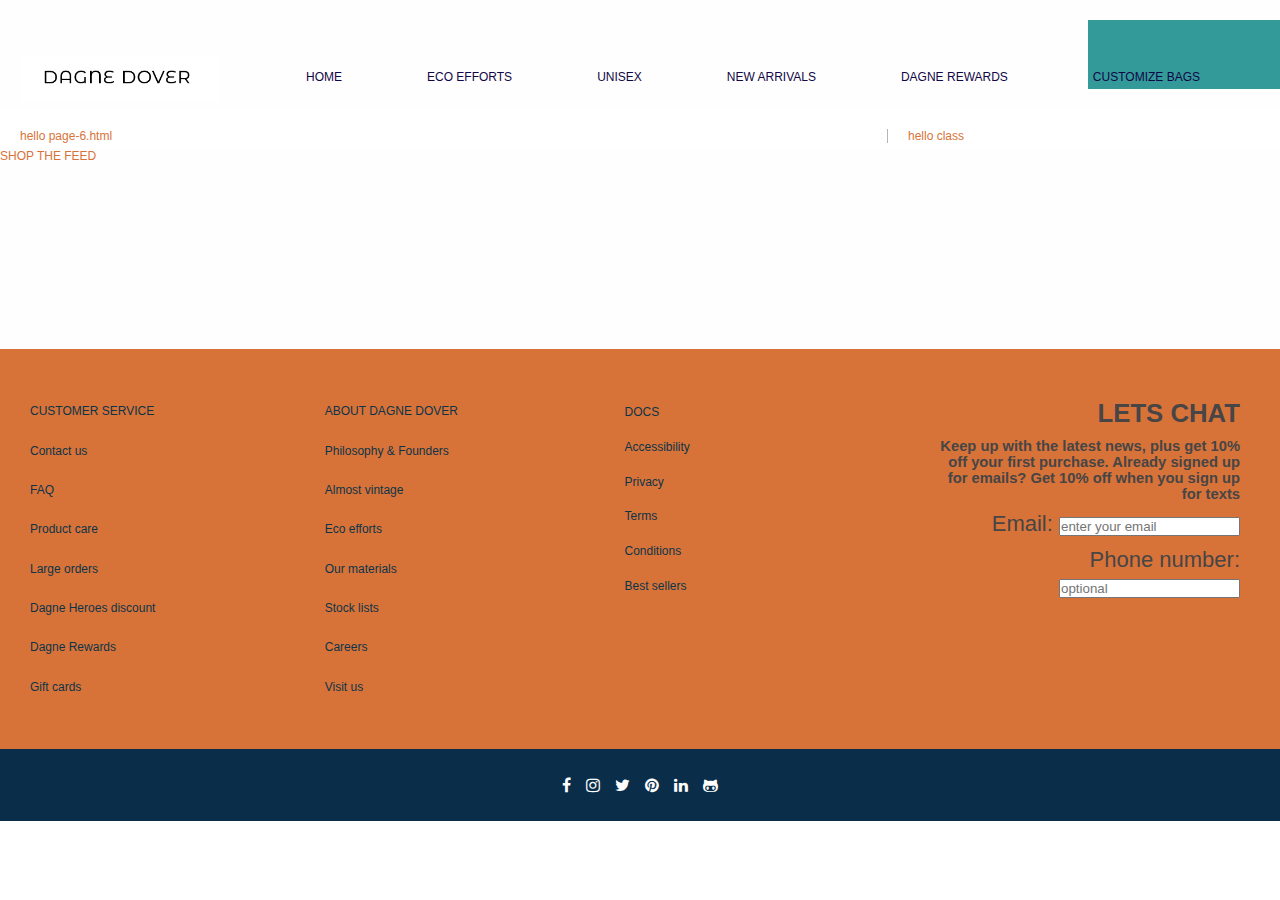
==== customize.html @ a28b2b4f "my first repo" ====
<!DOCTYPE html>
<html lang="en">
<head>
  <meta charset="UTF-8">
  <meta http-equiv="X-UA-Compatible" content="IE=edge">
  <meta name="viewport" content="width=device-width, initial-scale=1.0">
  <link href="https://stackpath.bootstrapcdn.com/font-awesome/4.7.0/css/font-awesome.min.css" rel="stylesheet">
  <link rel="stylesheet" type="text/css" href="./assets/stylesheets/styles.css" />
  <title>Nav bar flex</title>
  <style>
    * {
      padding: 0;
      margin: 0;
    }
    .horizontal-nav {
      background-color: rgba(255, 254, 253, 0.7);
    }

    h1 {
      color: #791a1a;
      font-size: 120px;
      font-weight: bold;
    }

    .container {
      position: relative;
      width: 100%;
      z-index: -100;
    }

    .hero-text {
      position:absolute;
      top: 10%;
      left: 10%;
    }

    .footer-content {
      width: 100%;
      background-color: #8b3a04;
    }

    .hero-button {
      position: absolute;
      bottom: 10%;
      right: 0%;
      border-radius: 10px;
      border: none;
      background-color: #0a2d4a;
      color: white;
      font-size: 20px;
      padding: 20px;
      cursor: pointer;
    }

    button.hero-button a {
      display: inline;
      border: none;
      color: #ffffff;
      padding: 0;
    }
  </style>
</head>
<body>
  <header>
    <!-- TODO: go assets/stylesheets/styles.css, look for the logo class and change the image -->
    <a class="logo" href="home.html"></a>
  <nav>
    <div class="horizontal-nav flex-container">
      <a href="home.html">HOME</a>
      <a href="eco efforts.html">ECO EFFORTS</a>
      <a href="unisex.html">UNISEX</a>
      <a href="new arrivals.html">NEW ARRIVALS</a>
      <a href="dagne rewards.html">DAGNE REWARDS</a>
      <a href="#" class="active-menu-item">CUSTOMIZE BAGS</a>
    </div>
    <!-- dropdown-menu -->
    <div class="dropdown">
      <button class="dropbtn"><span class="fa fa-bars fa-x"></span></button>
      <div class="dropdown-content">
        <a href="home.html">HOME</a>
        <a href="eco efforts.html">ECO EFFORTS</a>
        <a href="unisex.html">UNISEX</a>
        <a href="new arrivals.html">NEW ARRIVALS</a>
        <a href="dagne rewards.html">DAGNE REWARDS</a>
        <a href="#" class="active-menu-item">CUSTOMIZE BAGS</a>
      </div>
    </div>
  </nav>
  <section style="width: auto; padding:20px;">
    <article style="width: 70%; float: left; ">
      <div style="border-right: 1px solid rgb(181, 181, 181);">
        <!-- TODO: add content -->
        hello page-6.html
      </div>
    </article>
    <aside style="width: 30%; float: right; padding-left: 20px;">
      <!-- TODO: add content -->
      <div>
        hello class
      </div>
    </aside>
  </section>
  <style>
    * {
      box-sizing: border-box;
    }

    body {
      margin: 0;
      color: rgb(215, 115, 57);
    }

    a {
      text-decoration: none;
      color: inherit;
    }

    footer {
      width: 100%;
      /*padding: 20px;*/
      display: flex;
      flex-direction: row;
      background-color: rgb(215, 115, 57);
      color:#0d3348;
    }


    footer a:hover {
      color: rgb(215, 115, 57);
      text-decoration: none;
    }

    /* flex-direction: column */
    footer section.first-column {
      width: 30%;
      height: 400px;
      padding: 30px;
      display: flex;
      flex-direction: column;
      justify-content: space-evenly;
      text-align:left;
    }

    footer section.second-column {
      width: 30%;
      height: 400px;
      padding: 30px;
      display: flex;
      flex-direction: column;
      justify-content: space-evenly;
      text-align:left;
    }
    footer section.third-column {
      width: 30%;
      height: 300px;
      padding: 35px;
      display: flex;
      flex-direction: column;
      justify-content:space-evenly;
      text-align:left;
    }


    footer section.signup-info {
      width: 40%;
      height: 300px;
      font-size: 22px;
      padding: 40px;
      color: #474545;
      background-color:rgb(215, 115, 57);
      display: flex;
      flex-direction: column;
      justify-content:space-evenly;
      text-align: right;

    }

    footer section.contact-info > div {
      padding-top: 5px;
    }

    .footer-content {
      width: 100%;
      background-color:#0a2d4a;
      justify-content: center;
    }

  </style>
</head>

<body>
   <!-- Main content -->
  <section style="width: 100%; height: 200px; background-color: rgba(255, 254, 253, 0.7);">SHOP THE FEED</section>
  <footer>
    <section class="first-column">
      <div class="footer-headline">CUSTOMER SERVICE</div>
      <a href="#" target="_blank">Contact us</a>
      <a href="#" target="_blank">FAQ</a>
      <a href="#" target="_blank">Product care</a>
      <a href="#" target="_blank">Large orders</a>
      <a href="#" target="_blank">Dagne Heroes discount</a>
      <a href="#" target="_blank">Dagne Rewards</a>
      <a href="#" target="_blank">Gift cards</a>
      
    </section>

    <section class="second-column">
      <div class="footer-headline">ABOUT DAGNE DOVER</div>
      <a href="#" target="_blank">Philosophy & Founders</a>
      <a href="#" target="_blank">Almost vintage</a>
      <a href="#" target="_blank">Eco efforts</a>
      <a href="#" target="_blank">Our materials</a>
      <a href="#" target="_blank">Stock lists</a>
      <a href="#" target="_blank">Careers</a>
      <a href="#" target="_blank">Visit us</a>
      
    </section>
    <section class="third-column">
      <div class="footer-headline">DOCS</div>
      <a href="#" target="_blank">Accessibility</a>
      <a href="#" target="_blank">Privacy</a>
      <a href="#" target="_blank">Terms</a>
      <a href="#" target="_blank">Conditions</a>
      <a href="#" target="_blank">Best sellers</a>
      
    </section>
    <section class="signup-info">
      
        <h3>LETS CHAT</h3>
        <h6>Keep up with the latest news, plus get 10% off your first purchase. Already signed up for emails? Get 10% off when you sign up for texts</h6>
        <span><label>Email: </label><input type="email" placeholder="enter your email"/></span>
        <span><label>Phone number: </label><input type="phone number" placeholder="optional"/></span>

      </section>
  
    
  </footer>
  <footer class="footer-content">
    <div class="social-icon">
      <!-- Facebook -->
      <a href="" target="_blank" class="fa fa-facebook-f fa-lg padding-right" style="color: #ffffff;"></a>
      <!--Instagram-->
      <a href="" target="_blank" class="fa fa-instagram fa-lg padding-right" style="color: #ffffff;"></a>
      <!-- Twitter -->
      <a href="" target="_blank" class="fa fa-twitter fa-lg padding-right" style="color: #ffffff;"></a>
      <!-- Pinterest -->
      <a href="" target="_blank" class="fa fa-pinterest fa-lg padding-right" style="color: #ffffff;"></a>
      <!-- Linkedin -->
      <a href="" target="_blank" class="fa fa-linkedin fa-lg padding-right" style="color: #ffffff;"></a>
      <!-- GitHub -->
      <a href="" target="_blank" class="fa fa-github-alt fa-lg" style="color: #ffffff;"></a>
    </div>
  </footer>

</body>
</body>
</html>
---- assets/stylesheets/styles.css ----
* {
  box-sizing: border-box;
  margin:0;
  padding:0;
}

@font-face {
  font-family: "Font Family 1";
  src: url("../fonts/BebasNeue-Regular.ttf") format("truetype");
}

@font-face {
  font-family: "Font Family 2";
  src: url("../fonts/BonheurRoyale-Regular.ttf") format("truetype");
}
@font-face {
  font-family: "Font Family 3";
  src: url("../fonts/Montserrat-VariableFont_wght.ttf") format("truetype");
}
body {
  margin: 0;
  padding: 0;
  color: #777777;
  font-size: 12px;
  font-weight:normal;
  font-family:'Gill Sans', 'Gill Sans MT', Calibri, 'Trebuchet MS', sans-serif;
}



.horizontal-nav {
  background-color: rgba(255, 255, 255, 0.7);
  padding: 0, 0, 0, 0;
  
}

.horizontal-nav a {
  color: #110646;
  text-decoration:none;
  display: inline-block;
  margin: 20px 0px;
  padding: 50px 80px 5px 5px;
  text-align: right;
  
}

.horizontal-nav a:hover {
  transition: all 0.5s ease;
  color: #26517a;
  cursor: grab;
}

header a.logo {
  transition: all 0.5s ease;
  position: absolute;
  display: block;
  width: 200px;
  height: 150px;
  /* change dish-01.png to your loge image */
  background: url(../images/dagne\ dover\ logo.png) no-repeat 0 0;
  background-size: contain;
  top: 57px;
  left: 20px;
  z-index: 100;
}
header a.logo:hover {
  transition: all 0.5s ease;
  opacity: 0.8;
}

.flex-container {
  display: flex;
  flex-wrap: wrap;
  flex-direction: row;
  justify-content: right;
  padding: 50;
  margin: 0;
}

.dropdown {
  /*width: 100%;*/
  transition: all 0.5s ease;
  position: absolute;
  display: none;
  /* hide dropdown menu and button in bigger screen size */
  top: 0;
  /* top right bottom left work with position:absolute, set an absolute position where to put the dropdown menu */
  right: 0;
  z-index: 100;
  /* by default, always align to left */
  /*right: 0;*/
  /* if dropdown is set to right, dropdown-content should be set to right */
}

.dropbtn {
  background-color: rgba(0, 102, 102, 0);
  color: #a85c5c;
  padding: 15px;
  font-size: 16px;
  border: none;
  cursor: pointer;
  line-height: normal;
  text-align: right;
}



.dropdown-content {
  display: none;
  /* set display to none, so dropdown menu won't show till hover dropdown */
  position: absolute;
  right: 0;
  /* if dropdown is set to right, dropdown-content should be set to right */
  background-color: rgba(0, 102, 102, 0.8);
  min-width: 280px;
  box-shadow: 0px 8px 16px 0px rgba(0, 0, 0, 0.2);
  z-index: 1;
  text-align: right;
}

.dropdown-content a {
  transition: all o.5s ease;
  color: #110837;
  padding: 5px 10px;
  text-decoration: none;
  display: block;
  text-align: center;
  line-height: normal;
}

.dropdown-content a:hover {
  transition: all 0.5s ease;
  background-color: #339999;
}

.dropdown:hover .dropdown-content {
  transition: all 0.5 ease;
  display: block;
}

.dropdown:hover {
  transition: all 0.5s ease;
  background-color: rgba(0, 102, 102, 0.8);
}
  
.active-menu-item {
  background-color: #339999;
}

.padding-right {
  padding-right: 15px;
}

.to-top {
  width: 100%;
  padding: 30px;
  display: flex;
  justify-content: center;
}

div.to-top a {
  border-bottom: none;
}

footer > div.social-icon {
  padding: 30px;
  display: flex;
  justify-content: left;
}

footer a {
  border-bottom: none;
}

a {
  color: rgba(0, 0, 0, 0.6);
  text-decoration: none;
}

@media screen and (max-width: 500px) {
  .logo {
    width: 30px;
    padding-bottom: 10px;
  }

  .horizontal-nav {
    display: none;
    /* hide the nav bar in small screen size */
  }

  .dropdown {
    background-color: rgba(0, 0, 0, 0.6);
    display: block;
    /* show dropdown menu and button in small screen size */
  }

  .dropdown-content {
    min-width: 500px;
  }
}
<style>
    * {
      box-sizing: border-box;
    }

    body {
      margin: 0;
      color: rgb(215, 115, 57);
    }

    a {
      text-decoration: none;
      color: inherit;
    }

    footer {
      width: 100%;
      /*padding: 20px;*/
      display: flex;
      flex-direction: row;
      background-color: rgb(215, 115, 57);
      color:#0d3348;
    }


    footer a:hover {
      color: rgb(215, 115, 57);
      text-decoration: none;
    }

    /* flex-direction: column */
    footer section.first-column {
      width: 30%;
      height: 400px;
      padding: 30px;
      display: flex;
      flex-direction: column;
      justify-content: space-evenly;
      text-align:left;
    }

    footer section.second-column {
      width: 30%;
      height: 400px;
      padding: 30px;
      display: flex;
      flex-direction: column;
      justify-content: space-evenly;
      text-align:left;
    }
    footer section.third-column {
      width: 30%;
      height: 300px;
      padding: 35px;
      display: flex;
      flex-direction: column;
      justify-content:space-evenly;
      text-align:left;
    }


    footer section.signup-info {
      width: 40%;
      height: 300px;
      font-size: 22px;
      padding: 40px;
      color: #474545;
      background-color:rgb(215, 115, 57);
      display: flex;
      flex-direction: column;
      justify-content:space-evenly;
      text-align: right;

    }

    footer section.contact-info > div {
      padding-top: 5px;
    }

    .footer-content {
      width: 100%;
      background-color:#0a2d4a;
      justify-content: center;
    }
    <style>
    * {
      padding: 0;
      margin: 0;
    }

    

    .hero-text {
      justify-content: left;
      font-size: 80px;
      position:absolute;
      padding-top: 27.5%;
      padding-left: 82%;
    }

    .footer-content {
      width: 100%;
      background-color: #8b3a04;
    }

    .hero-button {
      position:fixed;
      bottom: 10%;
      right: 0%;
      border-radius: 10px;
      border: none;
      background-color: #0a2d4a;
      color: white;
      font-size: 20px;
      padding: 20px;
      cursor: pointer;
    }

    button.hero-button a {
      position: sticky;
      display: inline;
      border: none;
      color: #ffffff;
      padding: 0;
    }
  </style>
  <style>
    .container {
      width: 70%;
      padding: 30px;
      float: left;
    }

    .slick-next:before,
    .slick-prev:before {
      color: green;
    }

    .image-responsive {
      width: 100%;
      height: auto;
      display: block;
    }

    .slick-slide {
      padding: 0 5px;
    }

    .your-class div p {
      margin: 5px 0;
      text-align: center;
    }
  </style>
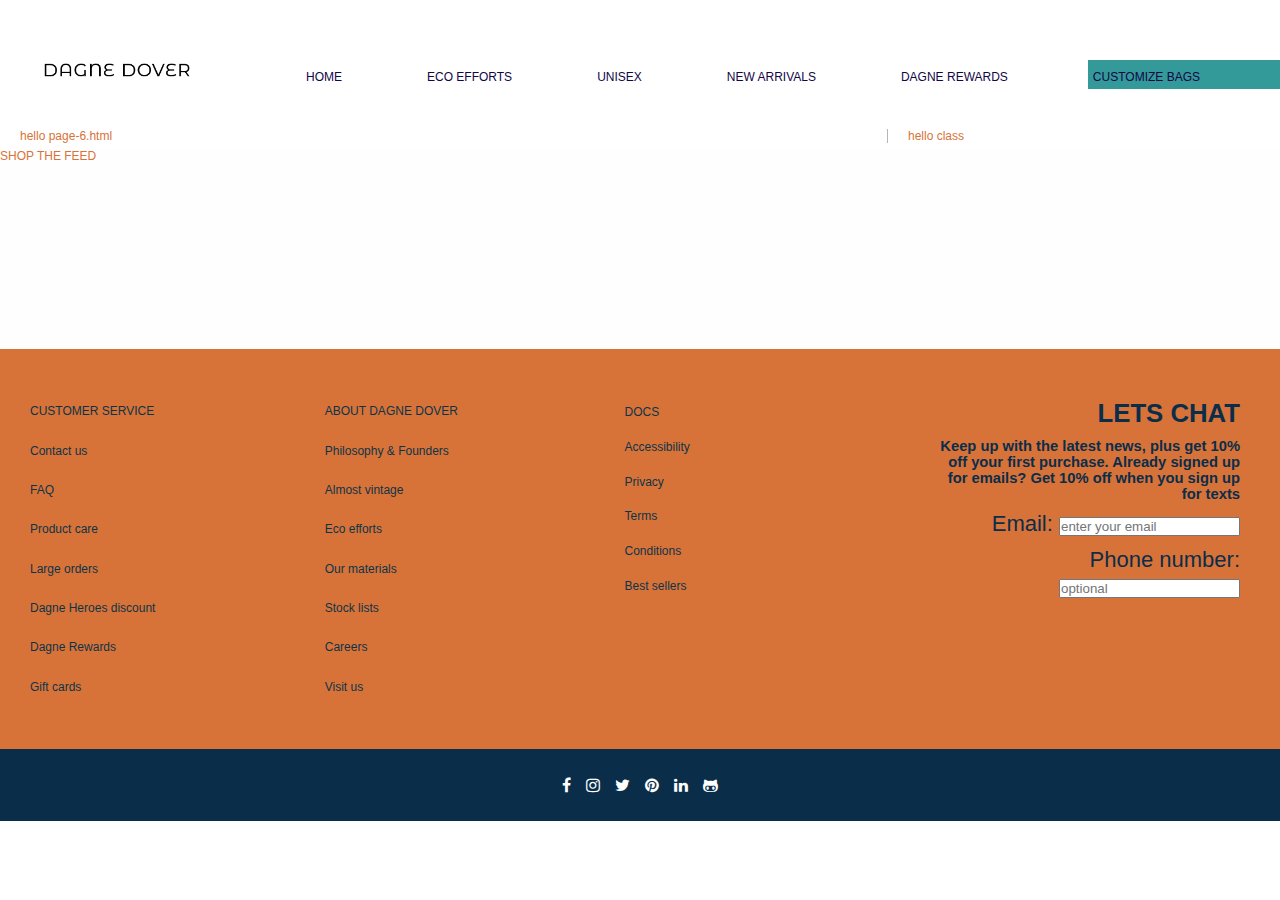
==== commit 56ed469a: "my first repo" ====
--- a/customize.html
+++ b/customize.html
@@ -7,58 +7,7 @@
   <link href="https://stackpath.bootstrapcdn.com/font-awesome/4.7.0/css/font-awesome.min.css" rel="stylesheet">
   <link rel="stylesheet" type="text/css" href="./assets/stylesheets/styles.css" />
   <title>Nav bar flex</title>
-  <style>
-    * {
-      padding: 0;
-      margin: 0;
-    }
-    .horizontal-nav {
-      background-color: rgba(255, 254, 253, 0.7);
-    }
-
-    h1 {
-      color: #791a1a;
-      font-size: 120px;
-      font-weight: bold;
-    }
-
-    .container {
-      position: relative;
-      width: 100%;
-      z-index: -100;
-    }
-
-    .hero-text {
-      position:absolute;
-      top: 10%;
-      left: 10%;
-    }
-
-    .footer-content {
-      width: 100%;
-      background-color: #8b3a04;
-    }
-
-    .hero-button {
-      position: absolute;
-      bottom: 10%;
-      right: 0%;
-      border-radius: 10px;
-      border: none;
-      background-color: #0a2d4a;
-      color: white;
-      font-size: 20px;
-      padding: 20px;
-      cursor: pointer;
-    }
-
-    button.hero-button a {
-      display: inline;
-      border: none;
-      color: #ffffff;
-      padding: 0;
-    }
-  </style>
+  
 </head>
 <body>
   <header>
@@ -100,92 +49,7 @@
       </div>
     </aside>
   </section>
-  <style>
-    * {
-      box-sizing: border-box;
-    }
-
-    body {
-      margin: 0;
-      color: rgb(215, 115, 57);
-    }
-
-    a {
-      text-decoration: none;
-      color: inherit;
-    }
-
-    footer {
-      width: 100%;
-      /*padding: 20px;*/
-      display: flex;
-      flex-direction: row;
-      background-color: rgb(215, 115, 57);
-      color:#0d3348;
-    }
-
-
-    footer a:hover {
-      color: rgb(215, 115, 57);
-      text-decoration: none;
-    }
-
-    /* flex-direction: column */
-    footer section.first-column {
-      width: 30%;
-      height: 400px;
-      padding: 30px;
-      display: flex;
-      flex-direction: column;
-      justify-content: space-evenly;
-      text-align:left;
-    }
-
-    footer section.second-column {
-      width: 30%;
-      height: 400px;
-      padding: 30px;
-      display: flex;
-      flex-direction: column;
-      justify-content: space-evenly;
-      text-align:left;
-    }
-    footer section.third-column {
-      width: 30%;
-      height: 300px;
-      padding: 35px;
-      display: flex;
-      flex-direction: column;
-      justify-content:space-evenly;
-      text-align:left;
-    }
-
-
-    footer section.signup-info {
-      width: 40%;
-      height: 300px;
-      font-size: 22px;
-      padding: 40px;
-      color: #474545;
-      background-color:rgb(215, 115, 57);
-      display: flex;
-      flex-direction: column;
-      justify-content:space-evenly;
-      text-align: right;
-
-    }
-
-    footer section.contact-info > div {
-      padding-top: 5px;
-    }
-
-    .footer-content {
-      width: 100%;
-      background-color:#0a2d4a;
-      justify-content: center;
-    }
-
-  </style>
+  
 </head>
 
 <body>
--- a/assets/stylesheets/styles.css
+++ b/assets/stylesheets/styles.css
@@ -28,9 +28,28 @@
 
 
 
+    * {
+      padding: 0;
+      margin: 0;
+    }
+    .horizontal-nav {
+      background-color: rgba(247, 184, 122, 0.7);
+    
+    }
+
+    .container {
+      position: relative;
+      width: 100%;
+      z-index: -100;
+    }
+
+
+  
+
+
 .horizontal-nav {
   background-color: rgba(255, 255, 255, 0.7);
-  padding: 0, 0, 0, 0;
+  padding-top: 40px;
   
 }
 
@@ -39,7 +58,8 @@
   text-decoration:none;
   display: inline-block;
   margin: 20px 0px;
-  padding: 50px 80px 5px 5px;
+  height: fit-content;
+  padding: 10px 80px 5px 5px;
   text-align: right;
   
 }
@@ -48,6 +68,7 @@
   transition: all 0.5s ease;
   color: #26517a;
   cursor: grab;
+
 }
 
 header a.logo {
@@ -59,13 +80,13 @@
   /* change dish-01.png to your loge image */
   background: url(../images/dagne\ dover\ logo.png) no-repeat 0 0;
   background-size: contain;
-  top: 57px;
+  top: 50px;
   left: 20px;
   z-index: 100;
 }
 header a.logo:hover {
   transition: all 0.5s ease;
-  opacity: 0.8;
+  opacity: 0.5;
 }
 
 .flex-container {
@@ -198,7 +219,7 @@
     min-width: 500px;
   }
 }
-<style>
+
     * {
       box-sizing: border-box;
     }
@@ -221,12 +242,13 @@
       background-color: rgb(215, 115, 57);
       color:#0d3348;
     }
-
-
+  
     footer a:hover {
       color: rgb(215, 115, 57);
       text-decoration: none;
     }
+
+    
 
     /* flex-direction: column */
     footer section.first-column {
@@ -264,7 +286,7 @@
       height: 300px;
       font-size: 22px;
       padding: 40px;
-      color: #474545;
+      color:#0a2d4a;
       background-color:rgb(215, 115, 57);
       display: flex;
       flex-direction: column;
@@ -275,33 +297,28 @@
 
     footer section.contact-info > div {
       padding-top: 5px;
+      
     }
 
     .footer-content {
       width: 100%;
       background-color:#0a2d4a;
       justify-content: center;
-    }
-    <style>
-    * {
-      padding: 0;
-      margin: 0;
-    }
-
+      
+    }
+ 
+   
     
 
     .hero-text {
-      justify-content: left;
+      /* justify-content: left;
       font-size: 80px;
       position:absolute;
       padding-top: 27.5%;
-      padding-left: 82%;
-    }
-
-    .footer-content {
-      width: 100%;
-      background-color: #8b3a04;
-    }
+      padding-left: 980px; */
+    }
+
+    
 
     .hero-button {
       position:fixed;
@@ -323,31 +340,83 @@
       color: #ffffff;
       padding: 0;
     }
-  </style>
-  <style>
+  
     .container {
       width: 70%;
       padding: 30px;
       float: left;
     }
 
-    .slick-next:before,
-    .slick-prev:before {
-      color: green;
-    }
-
-    .image-responsive {
-      width: 100%;
-      height: auto;
-      display: block;
-    }
-
-    .slick-slide {
-      padding: 0 5px;
-    }
-
-    .your-class div p {
-      margin: 5px 0;
-      text-align: center;
-    }
-  </style>
+   
+    *{box-sizing: border-box;}
+
+    .slideshow-container {
+      max-width: 1000px;
+      
+      position: relative;
+      padding-right: 40px;
+      
+    }
+ .mySlides{
+  display: none;
+ }
+
+ .prev, .next {
+  cursor: pointer;
+  position:absolute;
+  top: 50%;
+  width: auto;
+  padding: 16px;
+  color: white;
+  font-weight: bold;
+  font-size: 16px;
+  transition: 0.6s ease;
+  border-radius: 0 3px 3px 0;
+  user-select: none;
+ }
+
+ .next {
+  right: 40px;
+  border-radius: 3px 0 0 3px;
+ }
+  
+ .prev:hover, .next:hover {
+  background-color: #a85c5c;
+ }
+
+ .text {
+  color:#ffffff;
+  font-size: 15px;
+  padding: 8px 12px;
+  position: absolute;
+  bottom: 8px;
+  width: 100%;
+  text-align: center;
+ }
+
+ .dot {
+  cursor: pointer;
+  height: 8px;
+  width: 8px;
+  margin: 0 3px;
+  background-color:antiquewhite;
+  border-radius: 1%;
+  display: inline-block;
+  transition: background-color 0.6 ease;
+  background-position: right;
+ }
+
+ .active, .dot:hover {
+  background-color:#a85c5c;
+ }
+
+ .fade{
+  animation-name: fade;
+  animation-duration: 1.5s;
+ }
+
+ @keyframes fade {
+  from {opacity: .4}
+  to {opacity: 1}
+ }
+ 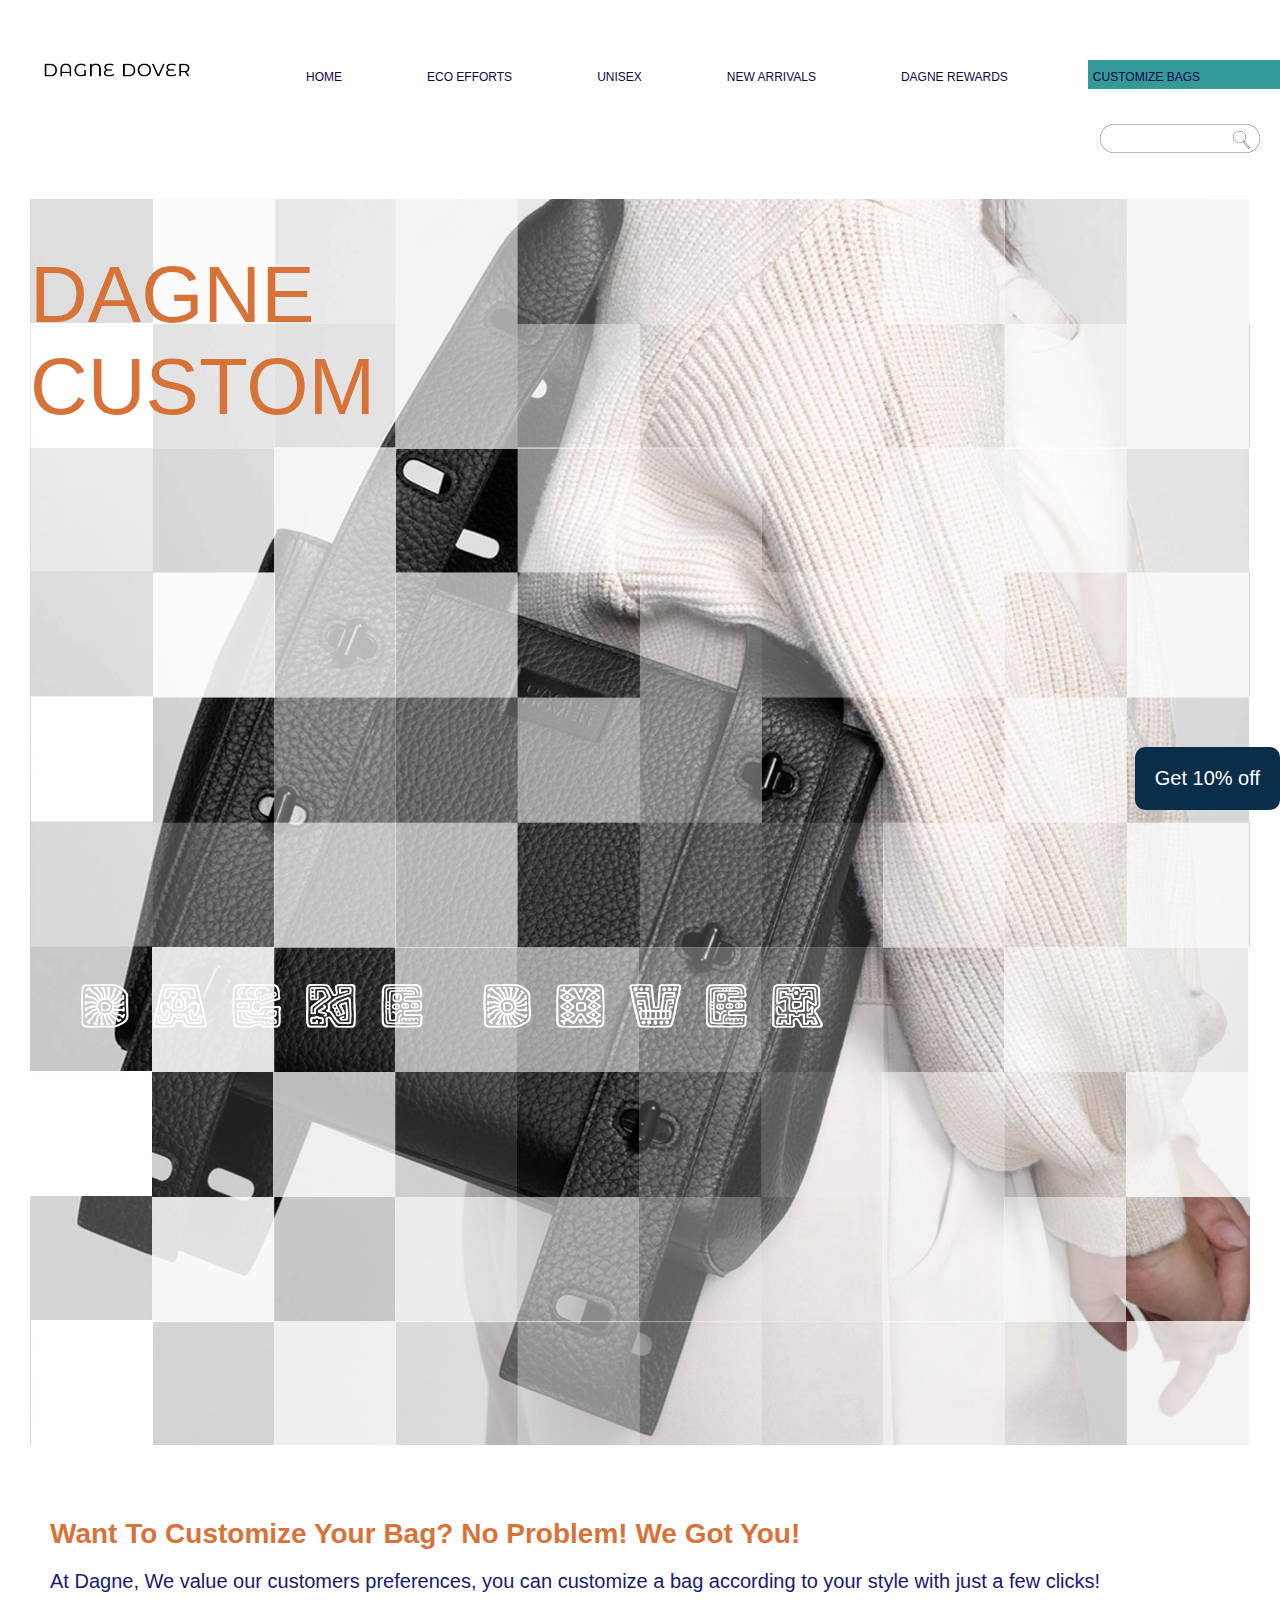
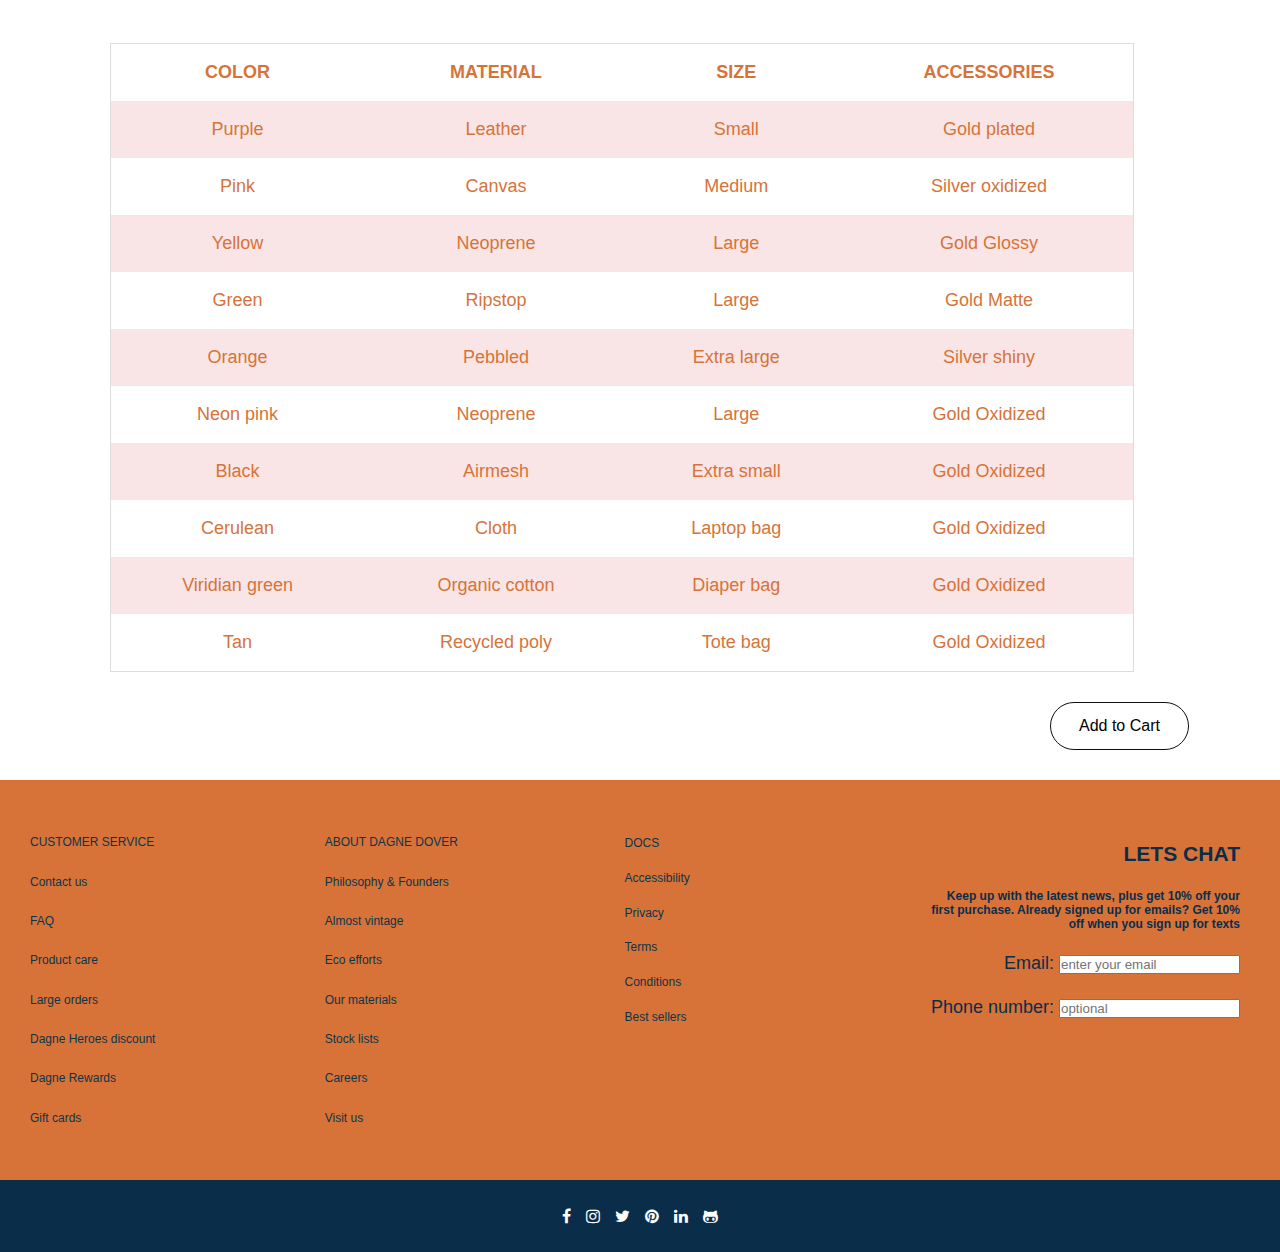
==== commit 8754fc2c: "last few changes" ====
--- a/customize.html
+++ b/customize.html
@@ -7,26 +7,100 @@
   <link href="https://stackpath.bootstrapcdn.com/font-awesome/4.7.0/css/font-awesome.min.css" rel="stylesheet">
   <link rel="stylesheet" type="text/css" href="./assets/stylesheets/styles.css" />
   <title>Nav bar flex</title>
+  <style>
+    table {
+      border-collapse: collapse;
+      border-spacing: 0;
+      width: 80%;
+      margin-left: 110px;
+      border: 1px solid #ddd;
+      padding-bottom: 20px;
+    }
+    
+    th, td {
+      text-align: center;
+      padding: 18px;
+      font-size: 18px;
+    }
+    
+    tr:nth-child(even) {
+      background-color: #f9e5e5;
+    }
+    .container {
+      position: relative;
+      width: 100%;
+      z-index: -1;
+    }
+  
+  .hero-image {
+    
+    height: 20%;
+    width: 100%;
+    /* Center and scale the image nicely */
+    background-position: right;
+    position: relative;
+    background-repeat: no-repeat;
+    background-size:auto;
+    padding-bottom: 40px;
+    z-index: -1;
+    
+  }
+  .hero-text {
+      justify-content: left;
+      font-size: 80px;
+      position:absolute;
+      padding-top: 50px;
+      padding-right: 980px;
+    }
+    
+    .btn {
+      border: 1px solid black;
+      background-color: white;
+      color: black;
+      padding: 14px 28px;
+      font-size: 16px;
+      cursor: pointer;
+      margin-left: 1050px;
+      margin-top: 30px;
+      margin-bottom: 30px;
+    }
+    
+    /* Green */
+    .cart {
+      border-color: #0e0e0f;
+      color: black;
+      border-radius: 25px;
+    }
+    
+    .cart:hover {
+      background-color: #cfd3d6;
+      color: white;
+    }
+    
+    </style>
   
 </head>
 <body>
+ 
   <header>
     <!-- TODO: go assets/stylesheets/styles.css, look for the logo class and change the image -->
-    <a class="logo" href="home.html"></a>
+    <a class="logo" href="index.html"></a>
   <nav>
     <div class="horizontal-nav flex-container">
-      <a href="home.html">HOME</a>
+      <a href="index.html">HOME</a>
       <a href="eco efforts.html">ECO EFFORTS</a>
       <a href="unisex.html">UNISEX</a>
       <a href="new arrivals.html">NEW ARRIVALS</a>
       <a href="dagne rewards.html">DAGNE REWARDS</a>
       <a href="#" class="active-menu-item">CUSTOMIZE BAGS</a>
+      <img class="search">
+      <img src="assets/images/search icon.png">
     </div>
     <!-- dropdown-menu -->
     <div class="dropdown">
       <button class="dropbtn"><span class="fa fa-bars fa-x"></span></button>
       <div class="dropdown-content">
-        <a href="home.html">HOME</a>
+        <a href="index.html">HOME</a>
         <a href="eco efforts.html">ECO EFFORTS</a>
         <a href="unisex.html">UNISEX</a>
         <a href="new arrivals.html">NEW ARRIVALS</a>
@@ -35,26 +109,93 @@
       </div>
     </div>
   </nav>
-  <section style="width: auto; padding:20px;">
-    <article style="width: 70%; float: left; ">
-      <div style="border-right: 1px solid rgb(181, 181, 181);">
-        <!-- TODO: add content -->
-        hello page-6.html
-      </div>
-    </article>
-    <aside style="width: 30%; float: right; padding-left: 20px;">
-      <!-- TODO: add content -->
-      <div>
-        hello class
-      </div>
-    </aside>
-  </section>
-  
-</head>
+  <section class="container">
+    
+    <div class="hero-text">
+     <p>DAGNE</p>
+     <p>CUSTOM</p>
+   
+  </div>
+  <img class="hero-image" src="assets/images/dagne checkers.jpg"/>
+</section>
+<button class="hero-button"><a href="https://www.dagnedover.com/" target="_blank">Get 10% off</a></button>
+
+  <p style="font-size: 28px; font-weight: bold; text-transform: capitalize; margin-left: 50px;padding-bottom: 20px; font-family:'Gill Sans', 'Gill Sans MT', Calibri, 'Trebuchet MS', sans-serif;">Want to customize your bag? No problem! We got you!</p>
+  <p style="font-size: 20px;line-height: normal;margin-left: 50px; padding-bottom: 50px;color:midnightblue;">At Dagne, We value our customers preferences, you can customize a bag according to your style with just a few clicks!</p>
+  
+  <table>
+    <tr>
+      <th>COLOR</th>
+      <th>MATERIAL</th>
+      <th>SIZE</th>
+      <th>ACCESSORIES</th>
+    </tr>
+    <tr>
+      <td>Purple</td>
+      <td>Leather</td>
+      <td>Small</td>
+      <td>Gold plated</td>
+    </tr>
+    <tr>
+      <td>Pink</td>
+      <td>Canvas</td>
+      <td>Medium</td>
+      <td>Silver oxidized</td>
+    </tr>
+    <tr>
+      <td>Yellow</td>
+      <td>Neoprene</td>
+      <td>Large</td>
+      <td>Gold Glossy</td>
+    </tr>
+    <tr>
+      <td>Green</td>
+      <td>Ripstop</td>
+      <td>Large</td>
+      <td>Gold Matte</td>
+      <tr>
+        <td>Orange</td>
+        <td>Pebbled</td>
+        <td>Extra large</td>
+        <td>Silver shiny</td>
+      </tr>
+      <tr>
+        <td>Neon pink</td>
+        <td>Neoprene</td>
+        <td>Large</td>
+        <td>Gold Oxidized</td>
+      </tr>
+      <tr>
+        <td>Black</td>
+        <td>Airmesh</td>
+        <td>Extra small</td>
+        <td>Gold Oxidized</td>
+      </tr>
+      <tr>
+        <td>Cerulean</td>
+        <td>Cloth</td>
+        <td>Laptop bag</td>
+        <td>Gold Oxidized</td>
+      </tr>
+      <tr>
+        <td>Viridian green</td>
+        <td>Organic cotton</td>
+        <td>Diaper bag</td>
+        <td>Gold Oxidized</td>
+      </tr>
+      <tr>
+        <td>Tan</td>
+        <td>Recycled poly</td>
+        <td>Tote bag</td>
+        <td>Gold Oxidized</td>
+      </tr>
+    
+  </table>
+  
+  <button class="btn cart">Add to Cart</button>
 
 <body>
    <!-- Main content -->
-  <section style="width: 100%; height: 200px; background-color: rgba(255, 254, 253, 0.7);">SHOP THE FEED</section>
   <footer>
     <section class="first-column">
       <div class="footer-headline">CUSTOMER SERVICE</div>
--- a/assets/stylesheets/styles.css
+++ b/assets/stylesheets/styles.css
@@ -117,7 +117,7 @@
   background-color: rgba(0, 102, 102, 0);
   color: #a85c5c;
   padding: 15px;
-  font-size: 16px;
+  font-size: 12px;
   border: none;
   cursor: pointer;
   line-height: normal;
@@ -245,7 +245,7 @@
   
     footer a:hover {
       color: rgb(215, 115, 57);
-      text-decoration: none;
+      text-decoration: underline;
     }
 
     
@@ -284,7 +284,7 @@
     footer section.signup-info {
       width: 40%;
       height: 300px;
-      font-size: 22px;
+      font-size: 18px;
       padding: 40px;
       color:#0a2d4a;
       background-color:rgb(215, 115, 57);
@@ -305,19 +305,8 @@
       background-color:#0a2d4a;
       justify-content: center;
       
-    }
- 
-   
     
-
-    .hero-text {
-      /* justify-content: left;
-      font-size: 80px;
-      position:absolute;
-      padding-top: 27.5%;
-      padding-left: 980px; */
-    }
-
+    }
     
 
     .hero-button {
@@ -419,4 +408,11 @@
   from {opacity: .4}
   to {opacity: 1}
  }
- + 
+ .search{
+  background-position: right;
+  margin-left: 980px;
+  position: relative;
+  padding-bottom: 20px;
+
+ }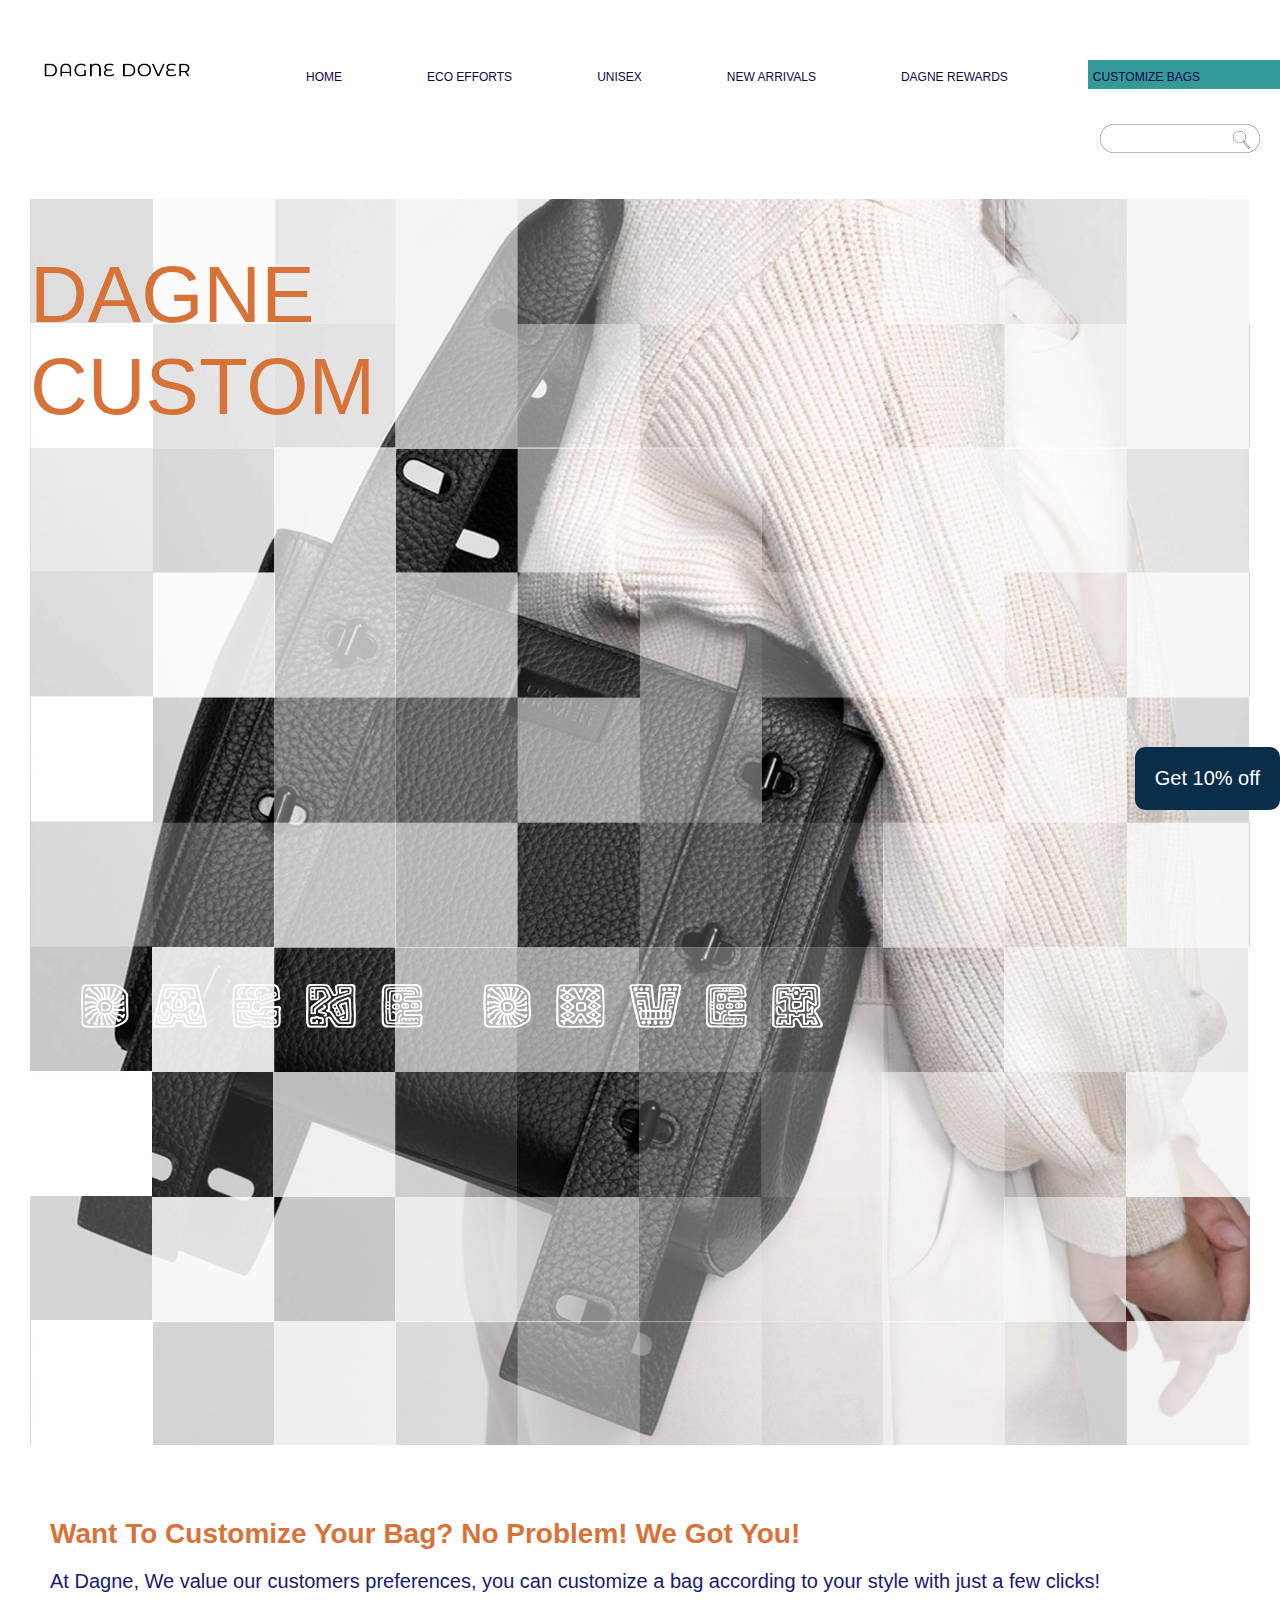
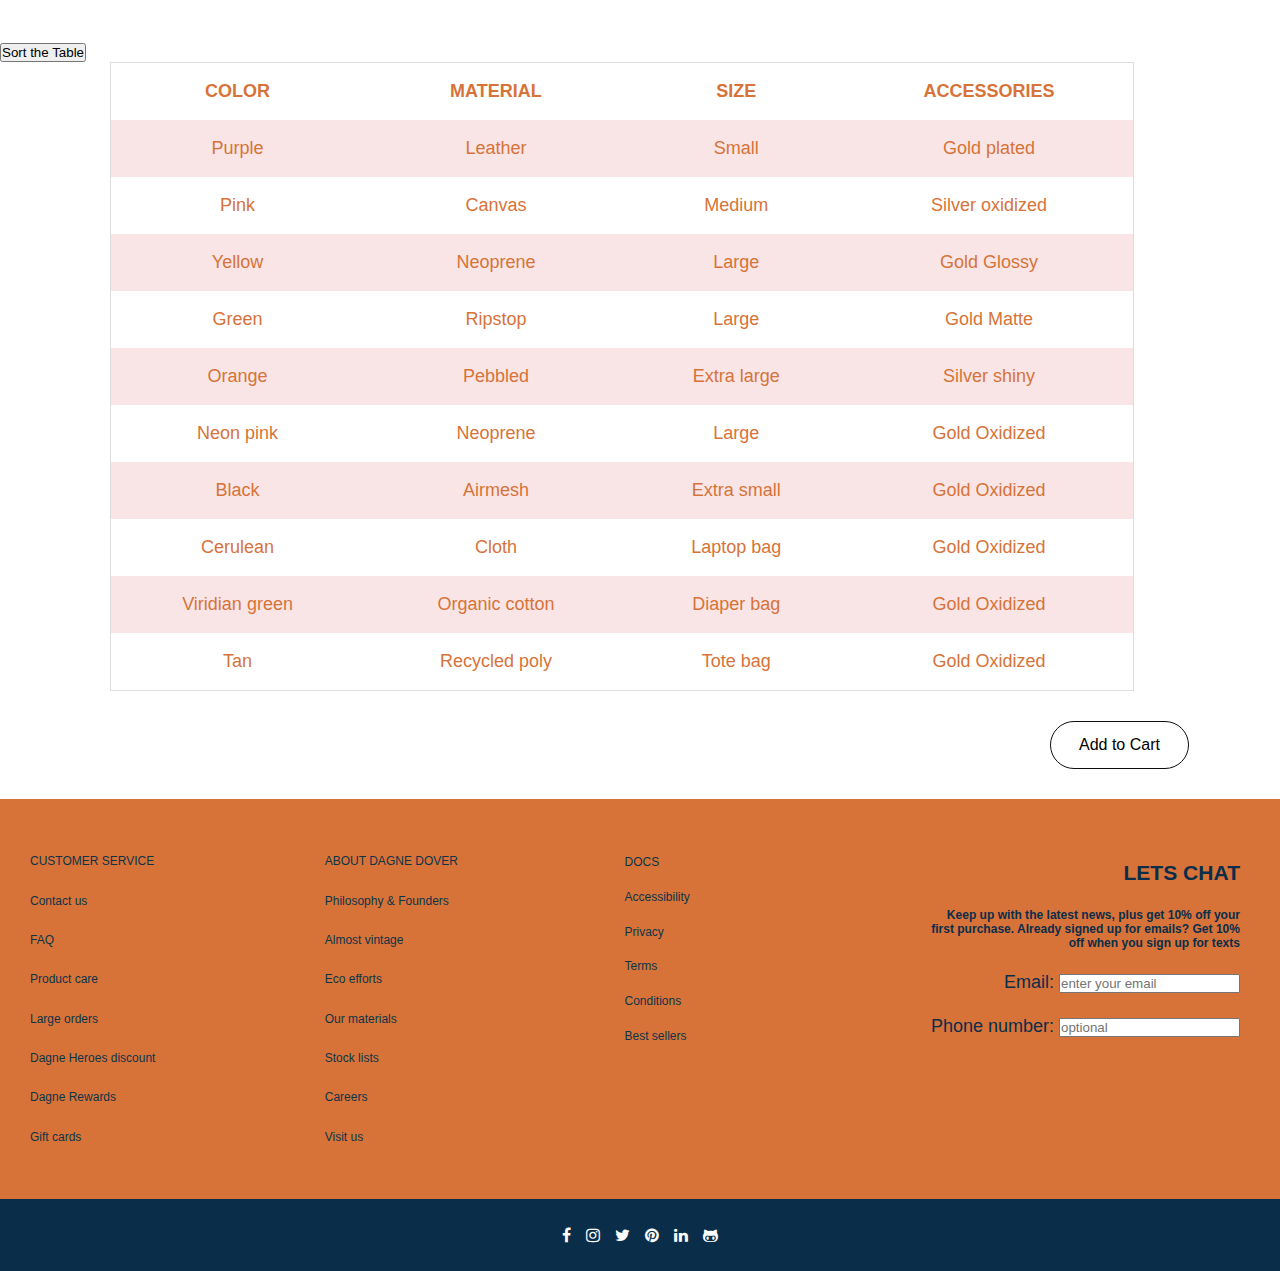
==== commit cbf6e935: "more" ====
--- a/customize.html
+++ b/customize.html
@@ -122,8 +122,8 @@
 
   <p style="font-size: 28px; font-weight: bold; text-transform: capitalize; margin-left: 50px;padding-bottom: 20px; font-family:'Gill Sans', 'Gill Sans MT', Calibri, 'Trebuchet MS', sans-serif;">Want to customize your bag? No problem! We got you!</p>
   <p style="font-size: 20px;line-height: normal;margin-left: 50px; padding-bottom: 50px;color:midnightblue;">At Dagne, We value our customers preferences, you can customize a bag according to your style with just a few clicks!</p>
-  
-  <table>
+  <p><button onclick="sortTable()">Sort the Table</button></p>
+  <table id="myTable">
     <tr>
       <th>COLOR</th>
       <th>MATERIAL</th>
@@ -191,6 +191,42 @@
       </tr>
     
   </table>
+  <script>
+    function sortTable() {
+      var table, rows, switching, i, x, y, shouldSwitch;
+      table = document.getElementById("myTable");
+      switching = true;
+      /*Make a loop that will continue until
+      no switching has been done:*/
+      while (switching) {
+        //start by saying: no switching is done:
+        switching = false;
+        rows = table.rows;
+        /*Loop through all table rows (except the
+        first, which contains table headers):*/
+        for (i = 1; i < (rows.length - 1); i++) {
+          //start by saying there should be no switching:
+          shouldSwitch = false;
+          /*Get the two elements you want to compare,
+          one from current row and one from the next:*/
+          x = rows[i].getElementsByTagName("TD")[0];
+          y = rows[i + 1].getElementsByTagName("TD")[0];
+          //check if the two rows should switch place:
+          if (x.innerHTML.toLowerCase() > y.innerHTML.toLowerCase()) {
+            //if so, mark as a switch and break the loop:
+            shouldSwitch = true;
+            break;
+          }
+        }
+        if (shouldSwitch) {
+          /*If a switch has been marked, make the switch
+          and mark that a switch has been done:*/
+          rows[i].parentNode.insertBefore(rows[i + 1], rows[i]);
+          switching = true;
+        }
+      }
+    }
+    </script>
   
   <button class="btn cart">Add to Cart</button>
 
